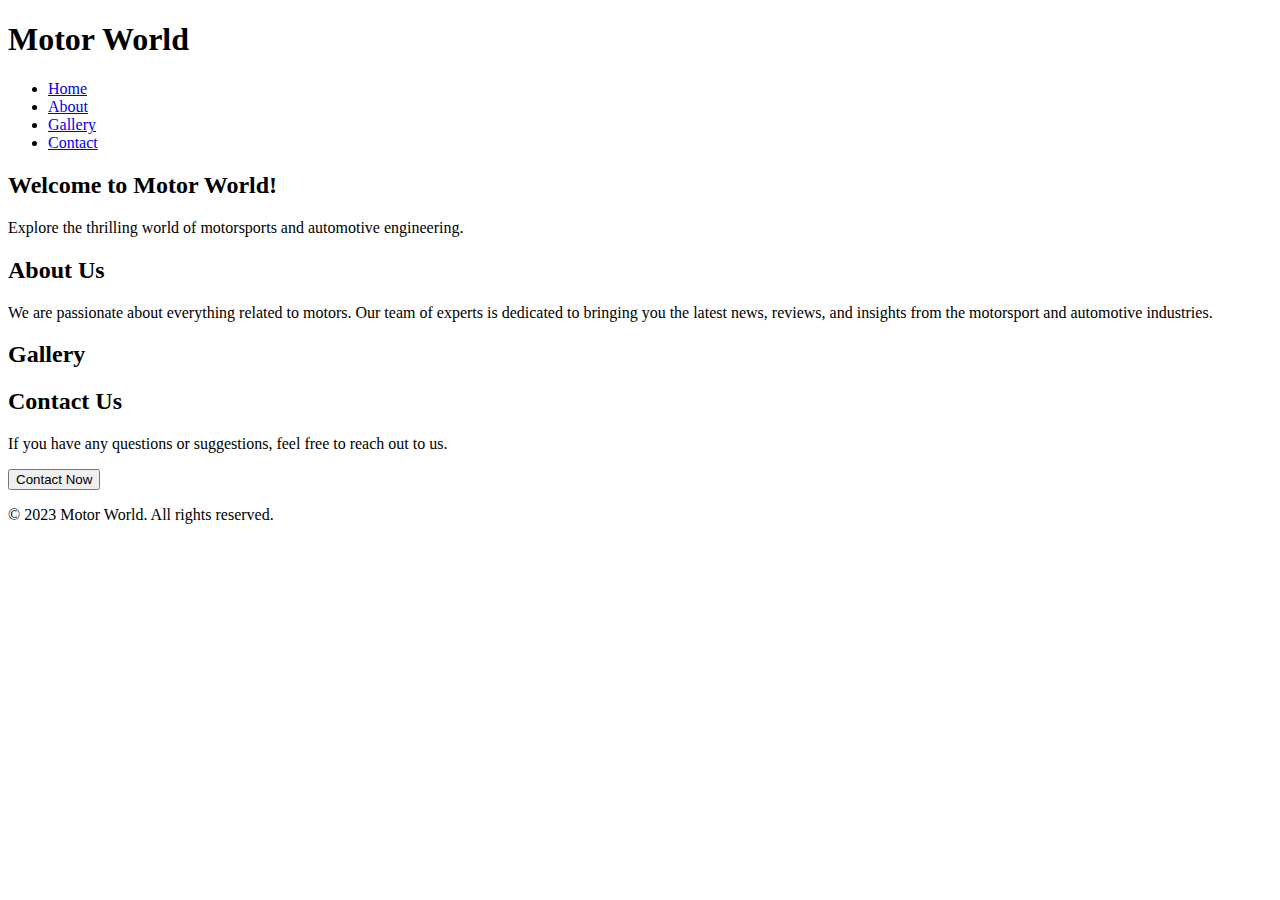
==== index.html @ 5cbf9727 "site web" ====
<!DOCTYPE html>
<html lang="en">
<head>
    <meta charset="UTF-8">
    <meta name="viewport" content="width=device-width, initial-scale=1.0">
    <link rel="stylesheet" href="styles.css">
    <title>Motor World</title>
</head>
<body>
    <header>
        <h1>Motor World</h1>
        <nav>
            <ul>
                <li><a href="#home">Home</a></li>
                <li><a href="#about">About</a></li>
                <li><a href="#gallery">Gallery</a></li>
                <li><a href="#contact">Contact</a></li>
            </ul>
        </nav>
    </header>
    <main>
        <section id="home" class="section">
            <h2>Welcome to Motor World!</h2>
            <p>Explore the thrilling world of motorsports and automotive engineering.</p>
        </section>
        <section id="about" class="section">
            <h2>About Us</h2>
            <p>We are passionate about everything related to motors. Our team of experts is dedicated to bringing you the latest news, reviews, and insights from the motorsport and automotive industries.</p>
        </section>
        <section id="gallery" class="section">
            <h2>Gallery</h2>
            <div class="gallery">
                <!-- Your gallery images would go here -->
            </div>
        </section>
        <section id="contact" class="section">
            <h2>Contact Us</h2>
            <p>If you have any questions or suggestions, feel free to reach out to us.</p>
            <button id="contactBtn">Contact Now</button>
        </section>
    </main>
    <footer>
        <p>&copy; 2023 Motor World. All rights reserved.</p>
    </footer>
    <script src="script.js"></script>
</body>
</html>
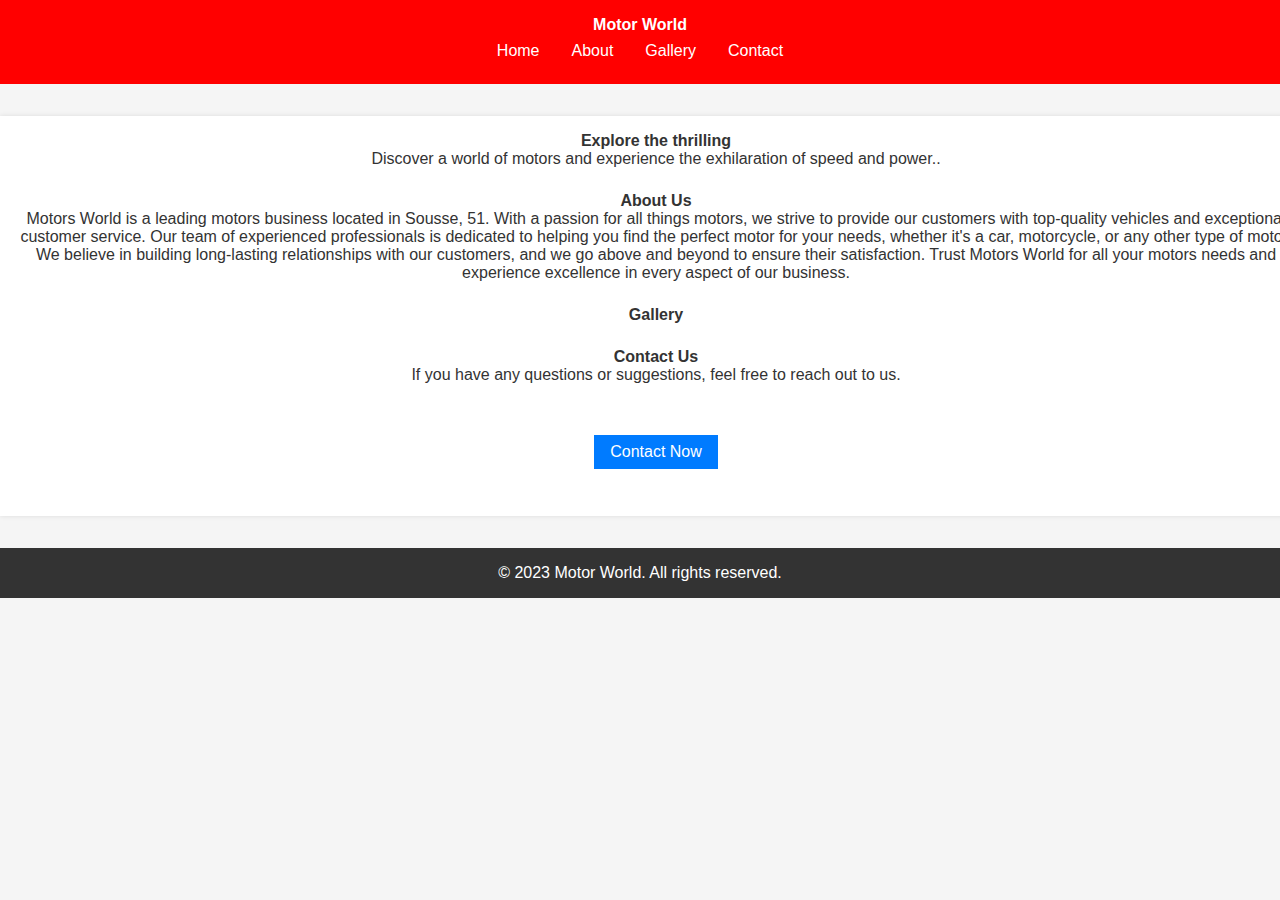
==== commit df1215e8: "site web1" ====
--- a/index.html
+++ b/index.html
@@ -3,7 +3,7 @@
 <head>
     <meta charset="UTF-8">
     <meta name="viewport" content="width=device-width, initial-scale=1.0">
-    <link rel="stylesheet" href="styles.css">
+    <link rel="stylesheet" href="style.css">
     <title>Motor World</title>
 </head>
 <body>
@@ -19,21 +19,22 @@
         </nav>
     </header>
     <main>
-        <section id="home" class="section">
-            <h2>Welcome to Motor World!</h2>
-            <p>Explore the thrilling world of motorsports and automotive engineering.</p>
+        <section id="home" class="section1">
+            <h2>Explore the thrilling </h2>
+            <p>
+                Discover a world of motors and experience the exhilaration of speed and power..</p>
         </section>
-        <section id="about" class="section">
+        <section id="about" class="section2">
             <h2>About Us</h2>
-            <p>We are passionate about everything related to motors. Our team of experts is dedicated to bringing you the latest news, reviews, and insights from the motorsport and automotive industries.</p>
+            <p>Motors World is a leading motors business located in Sousse, 51. With a passion for all things motors, we strive to provide our customers with top-quality vehicles and exceptional customer service. Our team of experienced professionals is dedicated to helping you find the perfect motor for your needs, whether it's a car, motorcycle, or any other type of motor. We believe in building long-lasting relationships with our customers, and we go above and beyond to ensure their satisfaction. Trust Motors World for all your motors needs and experience excellence in every aspect of our business.</p>
         </section>
-        <section id="gallery" class="section">
+        <section id="gallery" class="section3">
             <h2>Gallery</h2>
             <div class="gallery">
                 <!-- Your gallery images would go here -->
             </div>
         </section>
-        <section id="contact" class="section">
+        <section id="contact" class="section4">
             <h2>Contact Us</h2>
             <p>If you have any questions or suggestions, feel free to reach out to us.</p>
             <button id="contactBtn">Contact Now</button>
--- a/style.css
+++ b/style.css
@@ -0,0 +1,97 @@
+/* Reset some default styles */
+body, h1, h2, p, ul, li, button {
+    margin: 0;
+    padding: 0;
+    font-size: 16px;
+}
+
+/* Basic styling */
+body {
+    font-family: Arial, sans-serif;
+    background-color: #f5f5f5;
+    color: #333;
+}
+
+header {
+    background-color: #ff0000;
+    color: white;
+    text-align: center;
+    padding: 1rem 0;
+}
+
+nav ul {
+    list-style: none;
+    display: flex;
+    justify-content: center;
+    padding: 0.5rem 0;
+}
+
+nav a {
+    color: white;
+    text-decoration: none;
+    padding: 0.5rem 1rem;
+}
+nav a:hover {
+    border: 2px solid #007bff; /* Add border on hover */
+    padding: 10px; /* Adjust padding on hover */
+    border-radius: 30px; /* Add rounded corners */
+    background-color: #007bff; /* Change background color on hover */
+}
+
+main {
+    width:100%;
+    margin: 2rem auto;
+    padding: 1rem;
+    background-color: white;
+    box-shadow: 0 0 5px rgba(0, 0, 0, 0.1);
+}
+
+.section1 {
+    margin-bottom: 1.5rem;
+    text-align: center;
+    width: 100%;
+    font-size: 80px;
+}
+.section2{
+    margin-bottom: 1.5rem;
+    text-align: center;
+    width: 100%;
+    font-size: 80px;
+}
+.section3{
+    margin-bottom: 1.5rem;
+    text-align: center;
+    width: 100%;
+    font-size: 80px;
+}
+.section4{
+    margin-bottom: 1.5rem;
+    text-align: center;
+    width: 100%;
+    font-size: 80px;
+}
+
+.gallery {
+    display: grid;
+    grid-template-columns: repeat(auto-fit, minmax(200px, 1fr));
+    gap: 1rem;
+}
+
+footer {
+    text-align: center;
+    padding: 1rem;
+    background-color: #333;
+    color: white;
+}
+
+/* Additional styles for the "Contact Us" button */
+button#contactBtn {
+    background-color: #007bff;
+    color: white;
+    border: none;
+    padding: 0.5rem 1rem;
+    cursor: pointer;
+}
+#home{
+    width: 100%;
+}
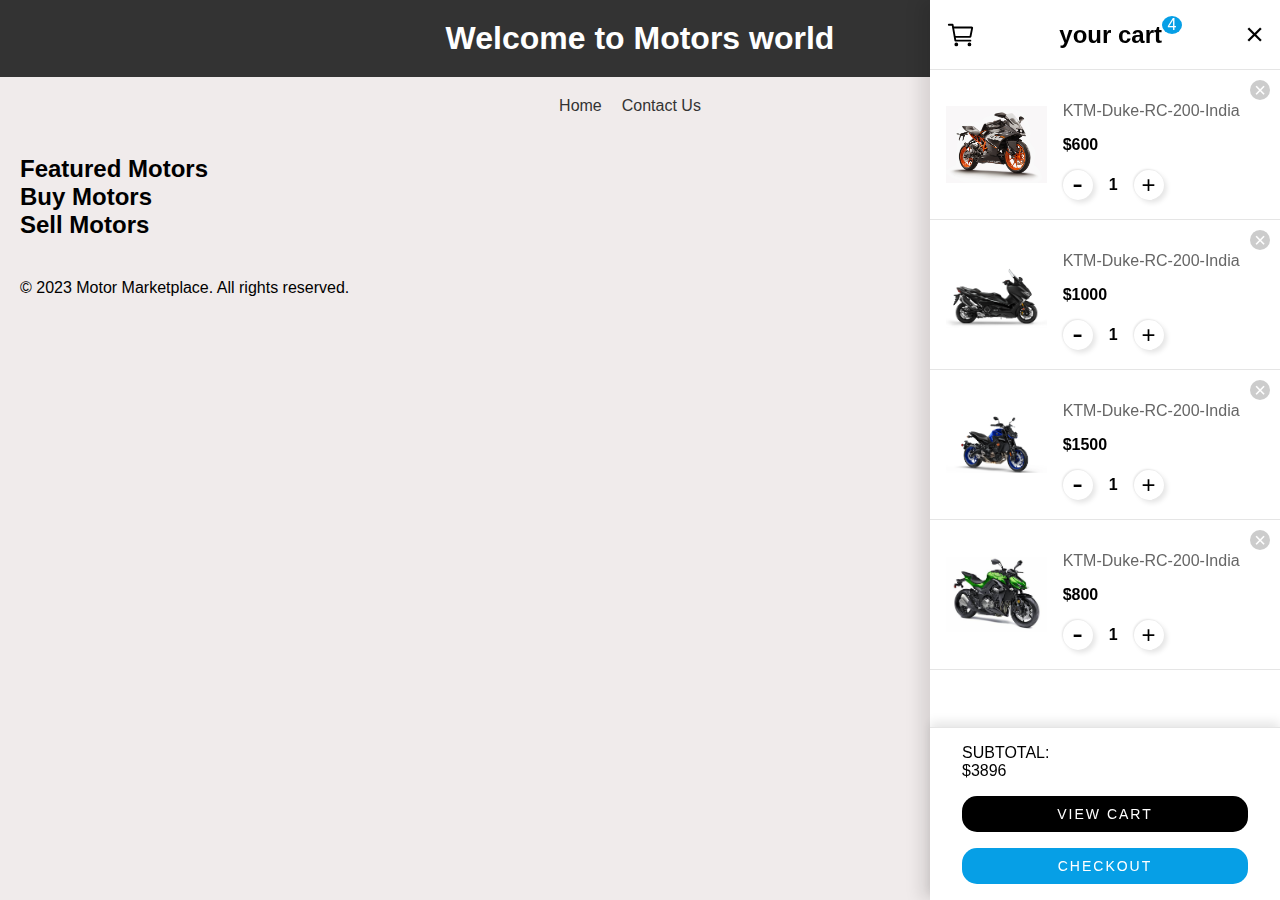
==== commit 3cf0aff1: "motors22" ====
--- a/index.html
+++ b/index.html
@@ -4,45 +4,150 @@
     <meta charset="UTF-8">
     <meta name="viewport" content="width=device-width, initial-scale=1.0">
     <link rel="stylesheet" href="style.css">
-    <title>Motor World</title>
+    <title>Motor Marketplace</title>
 </head>
 <body>
+    <!--side cart-->
+    <div class="sidecart">
+        <div class="cart_content">
+            <!--cart header-->
+          <div class="cart_header">
+            <img src="images/cart.svg" alt="" style="width: 30px" />
+            <div class="header_title">
+                <h2>your cart</h2>
+                <span id="items_num">4</span>
+            </div>
+            <span id="close_btn" class="close_btn">&times;</span>
+          </div>
+          <!--cart items-->
+          <div class="cart_items">
+            <!--item1-->
+            <div class="cart_item">
+                <div class="remove_item">
+                    <span>&times;</span>
+                </div>
+                <div class="item_img">
+                  <img src="images/KTM-Duke-RC-200-India.jpg" alt="">  
+                </div>
+                <div class="item_details">
+                    <p>KTM-Duke-RC-200-India</p>
+                    <strong>$600</strong>
+                    <div class="qty">
+                        <span>-</span>
+                        <strong>1</strong>
+
+                        <span>+</span>
+                    </div>
+                </div>
+
+            </div>
+            <!-- /item1-->
+             <!--item1-->
+             <div class="cart_item">
+                <div class="remove_item">
+                    <span>&times;</span>
+                </div>
+                <div class="item_img">
+                  <img src="images/2017-yamaha-tmax-scooter-presented-for-europe_9.jpg" alt="">  
+                </div>
+                <div class="item_details">
+                    <p>KTM-Duke-RC-200-India</p>
+                    <strong>$1000</strong>
+                    <div class="qty">
+                        <span>-</span>
+                        <strong>1</strong>
+
+                        <span>+</span>
+                    </div>
+                </div>
+
+            </div>
+            <!-- /item1-->
+             <!--item1-->
+             <div class="cart_item">
+                <div class="remove_item">
+                    <span>&times;</span>
+                </div>
+                <div class="item_img">
+                  <img src="images/2019-Yamaha-MT-09d.webp" alt="">  
+                </div>
+                <div class="item_details">
+                    <p>KTM-Duke-RC-200-India</p>
+                    <strong>$1500</strong>
+                    <div class="qty">
+                        <span>-</span>
+                        <strong>1</strong>
+
+                        <span>+</span>
+                    </div>
+                </div>
+
+            </div>
+            <!-- /item1-->
+             <!--item1-->
+             <div class="cart_item">
+                <div class="remove_item">
+                    <span>&times;</span>
+                </div>
+                <div class="item_img">
+                  <img src="images/OIP.jpeg" alt="">  
+                </div>
+                <div class="item_details">
+                    <p>KTM-Duke-RC-200-India</p>
+                    <strong>$800</strong>
+                    <div class="qty">
+                        <span>-</span>
+                        <strong>1</strong>
+
+                        <span>+</span>
+                    </div>
+                </div>
+
+            </div>
+            <!-- /item1-->
+          </div>
+          <!--cart actions-->
+          <div class="cart_actions">
+            <div class="subtotal">
+            <p>SUBTOTAL:</p>
+            <p>$<span id="subtotal_price"></span>3896</p>
+            </div>
+            <button>View cart</button>
+            <button>Checkout</button>
+          </div>
+          
+        </div>
+        
+    </div>
     <header>
-        <h1>Motor World</h1>
-        <nav>
-            <ul>
-                <li><a href="#home">Home</a></li>
-                <li><a href="#about">About</a></li>
-                <li><a href="#gallery">Gallery</a></li>
-                <li><a href="#contact">Contact</a></li>
-            </ul>
-        </nav>
+        <h1>Welcome to Motors world</h1>
     </header>
+    <nav>
+        <ul>
+            <li><a href="#">Home</a></li>
+            
+            
+            <li><a href="#">Contact Us</a></li>
+        </ul>
+    </nav>
     <main>
-        <section id="home" class="section1">
-            <h2>Explore the thrilling </h2>
-            <p>
-                Discover a world of motors and experience the exhilaration of speed and power..</p>
+        <section id="featured-motors">
+            <h2>Featured Motors</h2>
+            <!-- Featured motor listings go here -->
         </section>
-        <section id="about" class="section2">
-            <h2>About Us</h2>
-            <p>Motors World is a leading motors business located in Sousse, 51. With a passion for all things motors, we strive to provide our customers with top-quality vehicles and exceptional customer service. Our team of experienced professionals is dedicated to helping you find the perfect motor for your needs, whether it's a car, motorcycle, or any other type of motor. We believe in building long-lasting relationships with our customers, and we go above and beyond to ensure their satisfaction. Trust Motors World for all your motors needs and experience excellence in every aspect of our business.</p>
+        <section id="buy-motors">
+            <h2>Buy Motors</h2>
+            <!-- Buy motor listings go here -->
         </section>
-        <section id="gallery" class="section3">
-            <h2>Gallery</h2>
-            <div class="gallery">
-                <!-- Your gallery images would go here -->
-            </div>
-        </section>
-        <section id="contact" class="section4">
-            <h2>Contact Us</h2>
-            <p>If you have any questions or suggestions, feel free to reach out to us.</p>
-            <button id="contactBtn">Contact Now</button>
+        <section id="sell-motors">
+            <h2>Sell Motors</h2>
+            <!-- Sell motor form goes here -->
         </section>
     </main>
     <footer>
-        <p>&copy; 2023 Motor World. All rights reserved.</p>
+        <p>&copy; 2023 Motor Marketplace. All rights reserved.</p>
     </footer>
     <script src="script.js"></script>
 </body>
 </html>
+
--- a/style.css
+++ b/style.css
@@ -1,97 +1,263 @@
-/* Reset some default styles */
-body, h1, h2, p, ul, li, button {
+/* Reset some default styles for consistency */
+body, h1, h2, ul, li, p {
     margin: 0;
     padding: 0;
-    font-size: 16px;
 }
 
 /* Basic styling */
 body {
     font-family: Arial, sans-serif;
-    background-color: #f5f5f5;
-    color: #333;
-}
-
-header {
-    background-color: #ff0000;
-    color: white;
-    text-align: center;
-    padding: 1rem 0;
-}
-
-nav ul {
-    list-style: none;
-    display: flex;
-    justify-content: center;
-    padding: 0.5rem 0;
-}
-
-nav a {
-    color: white;
-    text-decoration: none;
-    padding: 0.5rem 1rem;
+}
+
+header, nav, main, footer {
+    padding: 20px;
+    
 }
 nav a:hover {
-    border: 2px solid #007bff; /* Add border on hover */
+    border: 2px solid #333; /* Add border on hover */
     padding: 10px; /* Adjust padding on hover */
     border-radius: 30px; /* Add rounded corners */
-    background-color: #007bff; /* Change background color on hover */
-}
-
-main {
-    width:100%;
-    margin: 2rem auto;
-    padding: 1rem;
-    background-color: white;
-    box-shadow: 0 0 5px rgba(0, 0, 0, 0.1);
-}
-
-.section1 {
-    margin-bottom: 1.5rem;
-    text-align: center;
-    width: 100%;
-    font-size: 80px;
-}
-.section2{
-    margin-bottom: 1.5rem;
-    text-align: center;
-    width: 100%;
-    font-size: 80px;
-}
-.section3{
-    margin-bottom: 1.5rem;
-    text-align: center;
-    width: 100%;
-    font-size: 80px;
-}
-.section4{
-    margin-bottom: 1.5rem;
-    text-align: center;
-    width: 100%;
-    font-size: 80px;
-}
-
-.gallery {
-    display: grid;
-    grid-template-columns: repeat(auto-fit, minmax(200px, 1fr));
-    gap: 1rem;
-}
-
-footer {
-    text-align: center;
-    padding: 1rem;
+   
+}
+
+header {
     background-color: #333;
     color: white;
-}
-
-/* Additional styles for the "Contact Us" button */
-button#contactBtn {
-    background-color: #007bff;
-    color: white;
+    display: flex;
+    justify-content:center ;
+}
+
+nav ul {
+    list-style-type: none;
+    display: flex;
+    justify-content: center;
+}
+
+nav ul li {
+    display: inline;
+    margin-right: 20px;
+}
+
+a {
+    text-decoration: none;
+    color: #333;
+}
+
+a:hover {
+    text-decoration: underline;
+
+}
+* {
+    margin: 0;
+    padding: 0;
+    box-sizing: border-box;
+    font-family: 'Open Sans', sans-serif;
+  }
+  
+  :root {
+    --accent-color: #069fe6;
+    --light-gray: rgba(0, 0, 0, 0.1);
+  }
+  button:hover{
+    opacity:0.8 ;
+
+  }
+  
+  
+  body{
+    min-height: 100vh;
+    background-color: #f0ebeb;
+    overflow-x: hidden;
+
+  }
+/* sidecart */
+.sidecart{
+    position:fixed ;
+    top: 0;
+    right: 0;
+    height: 100vh;
+    width: 350px;
+    background-color:#fff ;
+    box-shadow: -10px 0 15px var(--light-gray);
+
+}
+
+.cart_content{
+   height: 100%;
+   display: flex;
+   flex-direction: column;
+   
+}
+/*cart header*/
+.cart_header{
+padding: 1rem;
+border-bottom: 1px solid var(--light-gray);
+display: flex;
+justify-content: space-between;
+align-items:center ;
+}
+
+.header_title{
+    position: relative;
+}
+
+.header_title span{
+    position: absolute;
+    top: -5px;
+    right: -20px;
+    width: 20px;
+    background-color: var(--accent-color);
+    border-radius: 50%;
+    color: #fff;
+    display:flex ;
+    align-items: center;
+    justify-content: center;
+
+}
+
+.cart_header .close_btn{
+    font-size: 2rem;
+    cursor: pointer;
+    transition: transform 0.2 ease ;
+}
+
+.cart_header .close_btn:hover{
+    transform: scale(1.1);
+}
+
+/* cart items */
+.cart_items{
+   flex: 1;
+   overflow: hidden; 
+}
+
+.cart_item{
+    position: relative;
+    padding: 1rem;
+    width: 100%;
+    min-height: 150px;
+    display: flex;
+    border-bottom: 1px solid var(--light-gray);
+}
+
+.remove_item{
+    position: absolute;
+    top: 10px;
+    right: 10px;
+    width: 20px;
+    height: 20px;
+    background-color: #ccc;
+    border-radius: 50%;
+    display: flex;
+    justify-content: center;
+    align-items: center;
+    cursor: pointer;
+}
+
+.remove_item span{
+    color: #fff;
+    font-size: 20px;
+    user-select: none;
+}
+
+
+.item_img{
+    flex: 1;
+   
+}
+
+.item_img img{
+    width: 100%;
+    height: 100%;
+    object-fit: contain;
+}
+
+.item_details{
+    flex: 2;
+    padding-top: 1rem;
+    padding-left: 1rem;
+    display: flex;
+    flex-direction: column;
+    gap: 1rem;
+
+
+}
+
+.item_details p{
+    color: #666;
+}
+
+.item_details .qty{
+    align-self: flex-start;
+    display: flex;
+    align-items: center;
+    gap: 1rem;
+}
+
+.item_details .qty span{
+   width: 30px;
+   height: 30px;
+   background-color: #fff;
+   border-radius: 50%;
+   display: flex;
+   align-items: center;
+   justify-content: center;
+   font-size: 1.5rem;
+   line-height: 1;
+   cursor: pointer;
+   box-shadow: 3px 3px 5px var(--light-gray), -1px -1px 2px var(--light-gray);
+   user-select: none; 
+   transition: scale 0.2 ease;
+}
+
+.item_details .qty span:hover{
+    scale: 1.1;
+}
+
+.item_details .qty span:active{
+    scale: 1;
+}
+
+.qty span:first-of-type{
+    font-size: 2rem;
+    padding-bottom: 5px;
+
+}
+
+
+
+/* cart actions */
+.cart_actions{
+    padding: 1rem 2rem;
+    display: flex;
+    flex-direction: column;
+    gap: 1rem;
+    border-top: 1px solid var(--light-gray);
+    box-shadow: 0 -5px 10px var(--light-gray);
+}
+.cart_actions .subtotals{
+    margin-bottom: 1rem;
+    display: flex;
+    align-items: center;
+    justify-content: space-between;
+    font-size: 14px;
+    font-weight: bold;
+    letter-spacing: 2px;
+}
+
+.cart_actions button{
     border: none;
-    padding: 0.5rem 1rem;
+    background-color: #000;
+    color: #fff;
+    border-radius: 15px;
+    padding: 10px;
+    font-size: 14px;
+    text-transform: uppercase;
+    letter-spacing: 2px;
     cursor: pointer;
 }
-#home{
-    width: 100%;
-}
+
+
+.cart_actions button:nth-of-type(2){
+    background-color: var(--accent-color);
+}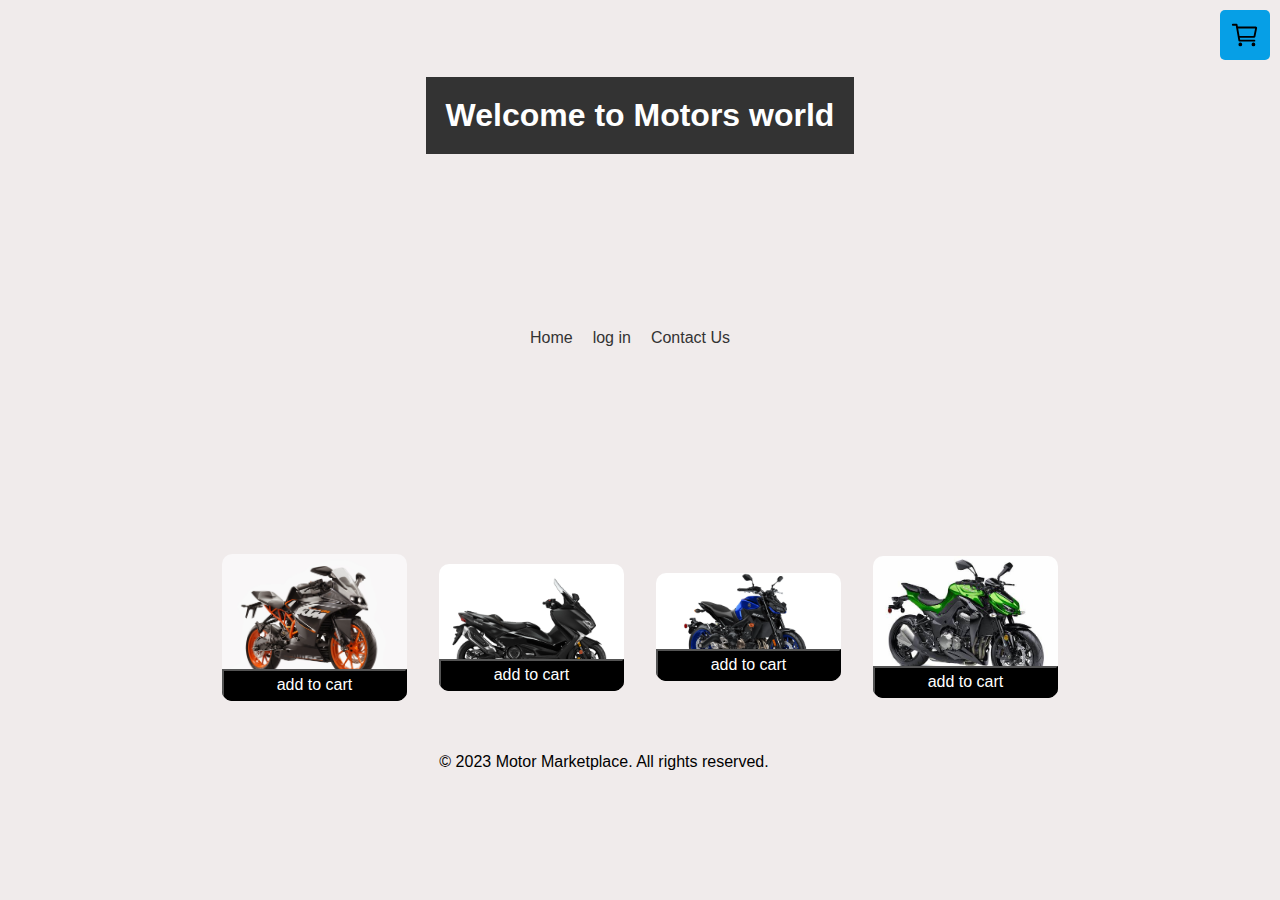
==== commit bcf6b8b4: "final project" ====
--- a/index.html
+++ b/index.html
@@ -7,8 +7,35 @@
     <title>Motor Marketplace</title>
 </head>
 <body>
+  <header>
+    <h1>Welcome to Motors world</h1>
+</header>
+<nav>
+  <ul>
+      <li><a href="#">Home</a></li>
+      <li><a href="log in.html">log in</a></li>
+      
+      <li><a href="contact.html">Contact Us</a></li>
+  </ul>
+</nav>
+
+
+
+  
+    <!--open btn-->
+    <button id="open_cart_btn">
+        <img src="images/cart.svg" alt="" style="width: 30px;" />
+
+    </button>
+
+  
+
+  
+    <!--backdrop-->
+    <div class="backdrop"></div>
+
     <!--side cart-->
-    <div class="sidecart">
+    <div id="sidecart" class="sidecart">
         <div class="cart_content">
             <!--cart header-->
           <div class="cart_header">
@@ -21,90 +48,6 @@
           </div>
           <!--cart items-->
           <div class="cart_items">
-            <!--item1-->
-            <div class="cart_item">
-                <div class="remove_item">
-                    <span>&times;</span>
-                </div>
-                <div class="item_img">
-                  <img src="images/KTM-Duke-RC-200-India.jpg" alt="">  
-                </div>
-                <div class="item_details">
-                    <p>KTM-Duke-RC-200-India</p>
-                    <strong>$600</strong>
-                    <div class="qty">
-                        <span>-</span>
-                        <strong>1</strong>
-
-                        <span>+</span>
-                    </div>
-                </div>
-
-            </div>
-            <!-- /item1-->
-             <!--item1-->
-             <div class="cart_item">
-                <div class="remove_item">
-                    <span>&times;</span>
-                </div>
-                <div class="item_img">
-                  <img src="images/2017-yamaha-tmax-scooter-presented-for-europe_9.jpg" alt="">  
-                </div>
-                <div class="item_details">
-                    <p>KTM-Duke-RC-200-India</p>
-                    <strong>$1000</strong>
-                    <div class="qty">
-                        <span>-</span>
-                        <strong>1</strong>
-
-                        <span>+</span>
-                    </div>
-                </div>
-
-            </div>
-            <!-- /item1-->
-             <!--item1-->
-             <div class="cart_item">
-                <div class="remove_item">
-                    <span>&times;</span>
-                </div>
-                <div class="item_img">
-                  <img src="images/2019-Yamaha-MT-09d.webp" alt="">  
-                </div>
-                <div class="item_details">
-                    <p>KTM-Duke-RC-200-India</p>
-                    <strong>$1500</strong>
-                    <div class="qty">
-                        <span>-</span>
-                        <strong>1</strong>
-
-                        <span>+</span>
-                    </div>
-                </div>
-
-            </div>
-            <!-- /item1-->
-             <!--item1-->
-             <div class="cart_item">
-                <div class="remove_item">
-                    <span>&times;</span>
-                </div>
-                <div class="item_img">
-                  <img src="images/OIP.jpeg" alt="">  
-                </div>
-                <div class="item_details">
-                    <p>KTM-Duke-RC-200-India</p>
-                    <strong>$800</strong>
-                    <div class="qty">
-                        <span>-</span>
-                        <strong>1</strong>
-
-                        <span>+</span>
-                    </div>
-                </div>
-
-            </div>
-            <!-- /item1-->
           </div>
           <!--cart actions-->
           <div class="cart_actions">
@@ -119,35 +62,21 @@
         </div>
         
     </div>
-    <header>
-        <h1>Welcome to Motors world</h1>
-    </header>
-    <nav>
-        <ul>
-            <li><a href="#">Home</a></li>
-            
-            
-            <li><a href="#">Contact Us</a></li>
-        </ul>
-    </nav>
-    <main>
-        <section id="featured-motors">
-            <h2>Featured Motors</h2>
-            <!-- Featured motor listings go here -->
-        </section>
-        <section id="buy-motors">
-            <h2>Buy Motors</h2>
-            <!-- Buy motor listings go here -->
-        </section>
-        <section id="sell-motors">
-            <h2>Sell Motors</h2>
-            <!-- Sell motor form goes here -->
-        </section>
-    </main>
-    <footer>
-        <p>&copy; 2023 Motor Marketplace. All rights reserved.</p>
-    </footer>
-    <script src="script.js"></script>
+   
+    <!--items-->
+    <div class="items">
+   
+   <script src="script.js"></script>
+   <footer>
+    <p>&copy; 2023 Motor Marketplace. All rights reserved.</p>
+
+  </footer>
 </body>
 </html>
 
+</ul>
+</nav>
+<main>
+
+</main>
+
--- a/style.css
+++ b/style.css
@@ -66,10 +66,80 @@
   
   body{
     min-height: 100vh;
+    display: grid;
+    place-items:  center;
     background-color: #f0ebeb;
     overflow-x: hidden;
 
   }
+
+  #open_cart_btn{
+    position: absolute;
+    top: 10px;
+    right: 10px;
+    border: none;
+    background-color: var(--accent-color);
+    padding: 10px;
+    border-radius: 5px;
+    display: flex;
+    align-items: center;
+    justify-content: center;
+    cursor: pointer;
+  }
+
+  /* items */
+  .items{
+    padding: 2rem;
+    width: 100%;
+    max-width: 1000px;
+    display: flex;
+    flex-wrap: wrap;
+    align-items: center;
+    justify-content: center;
+    gap: 2rem;
+  }
+  .items .item{
+    width: 185px;
+    position: relative;
+    border-radius: 10px;
+    overflow: hidden;
+  }
+
+  .items .item img{
+    width: 100%;
+  }
+
+  .items .item button{
+    position: absolute;
+    left: 0;
+    bottom: 0;
+    width: 100%;
+    padding: 5px;
+    background-color: #000;
+    color: #fff;
+    font-size: 1rem;
+    cursor: pointer;
+  }
+
+  /*backdrop*/
+  .backdrop{
+    position: fixed;
+    top: 0;
+    left: 0;
+    right: 0;
+    bottom: 0;
+    background-color: rgba(0, 0, 0, 0.5);
+    z-index: 1;
+    display: none;
+    opacity: 0;
+    transition: opacity 0.5s ease;
+  }
+  .backdrop.show{
+    display: block;
+    opacity: 1;
+    }
+
+
 /* sidecart */
 .sidecart{
     position:fixed ;
@@ -79,7 +149,14 @@
     width: 350px;
     background-color:#fff ;
     box-shadow: -10px 0 15px var(--light-gray);
-
+    z-index:  2;
+    transform: translate(110%);
+    transition: transform 0.5s ease-in-out ;
+
+}
+
+.sidecart.open{
+    transform: translate(0);
 }
 
 .cart_content{
